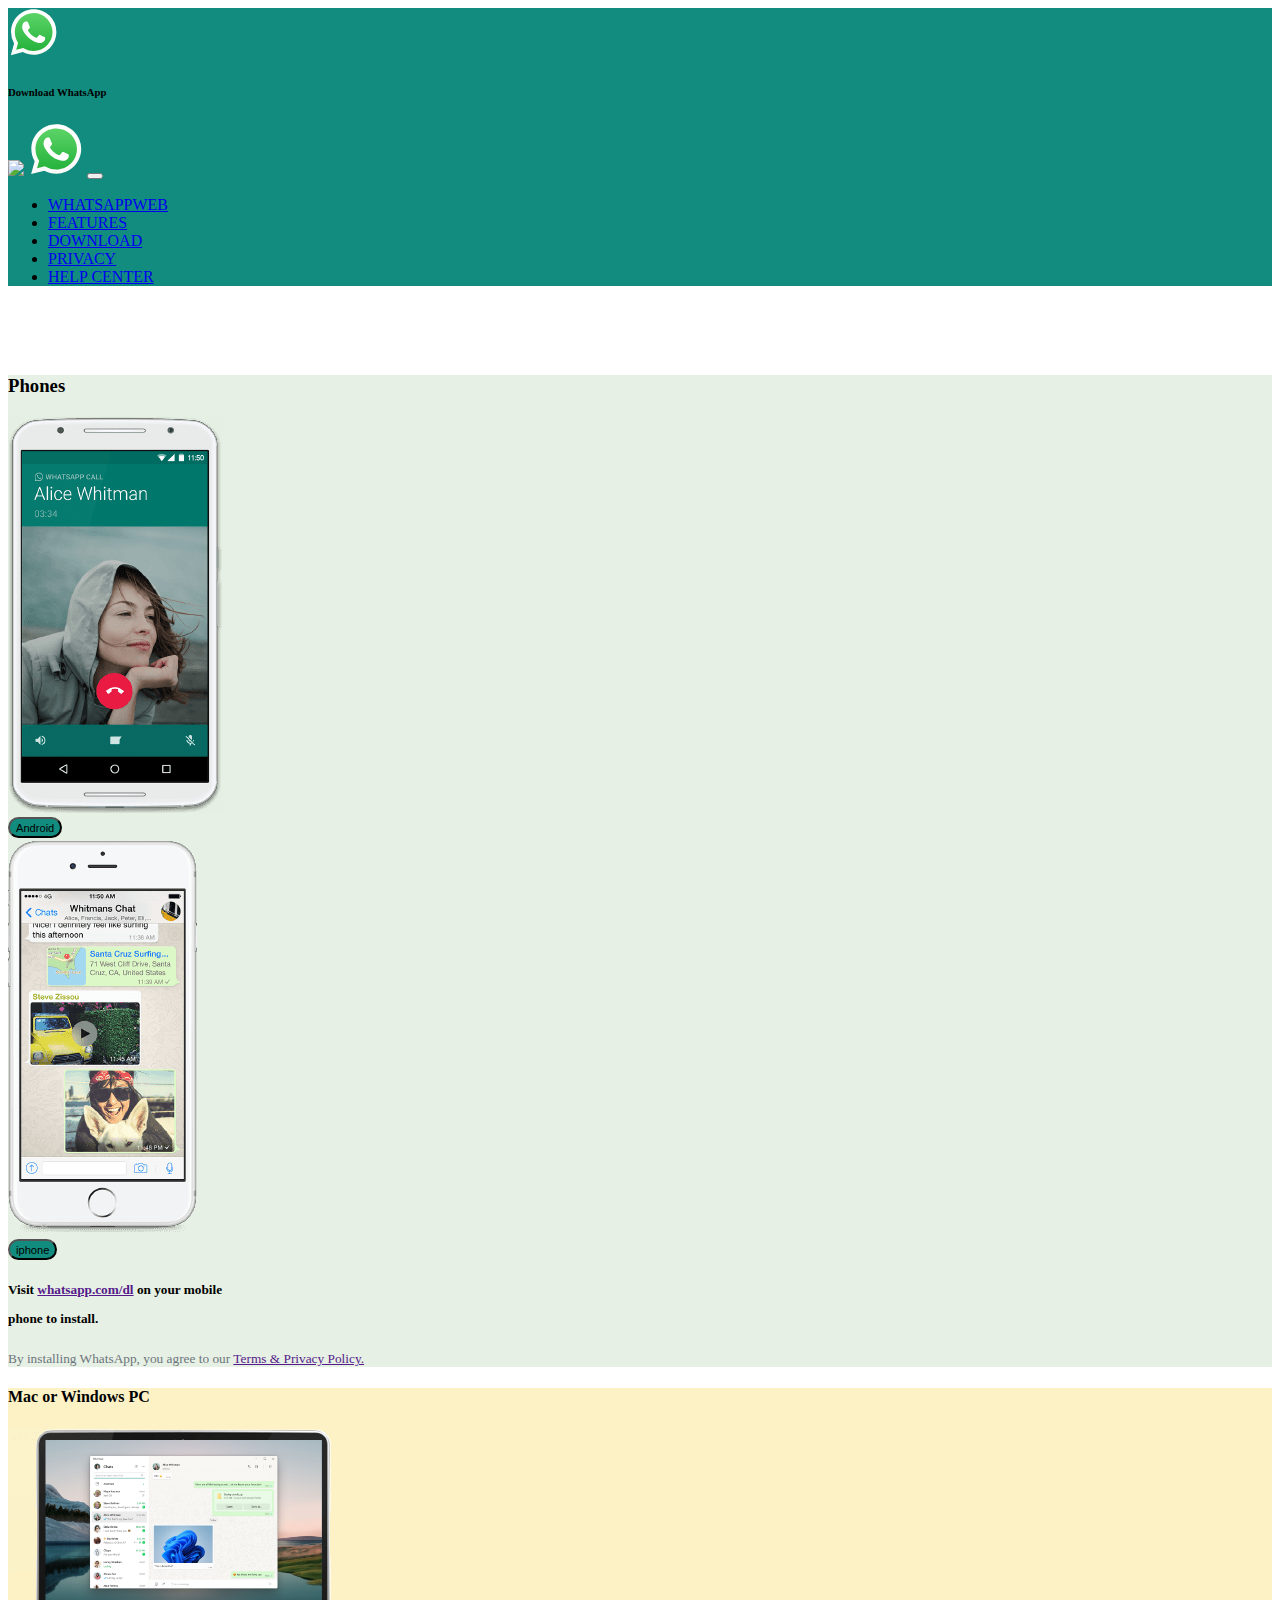
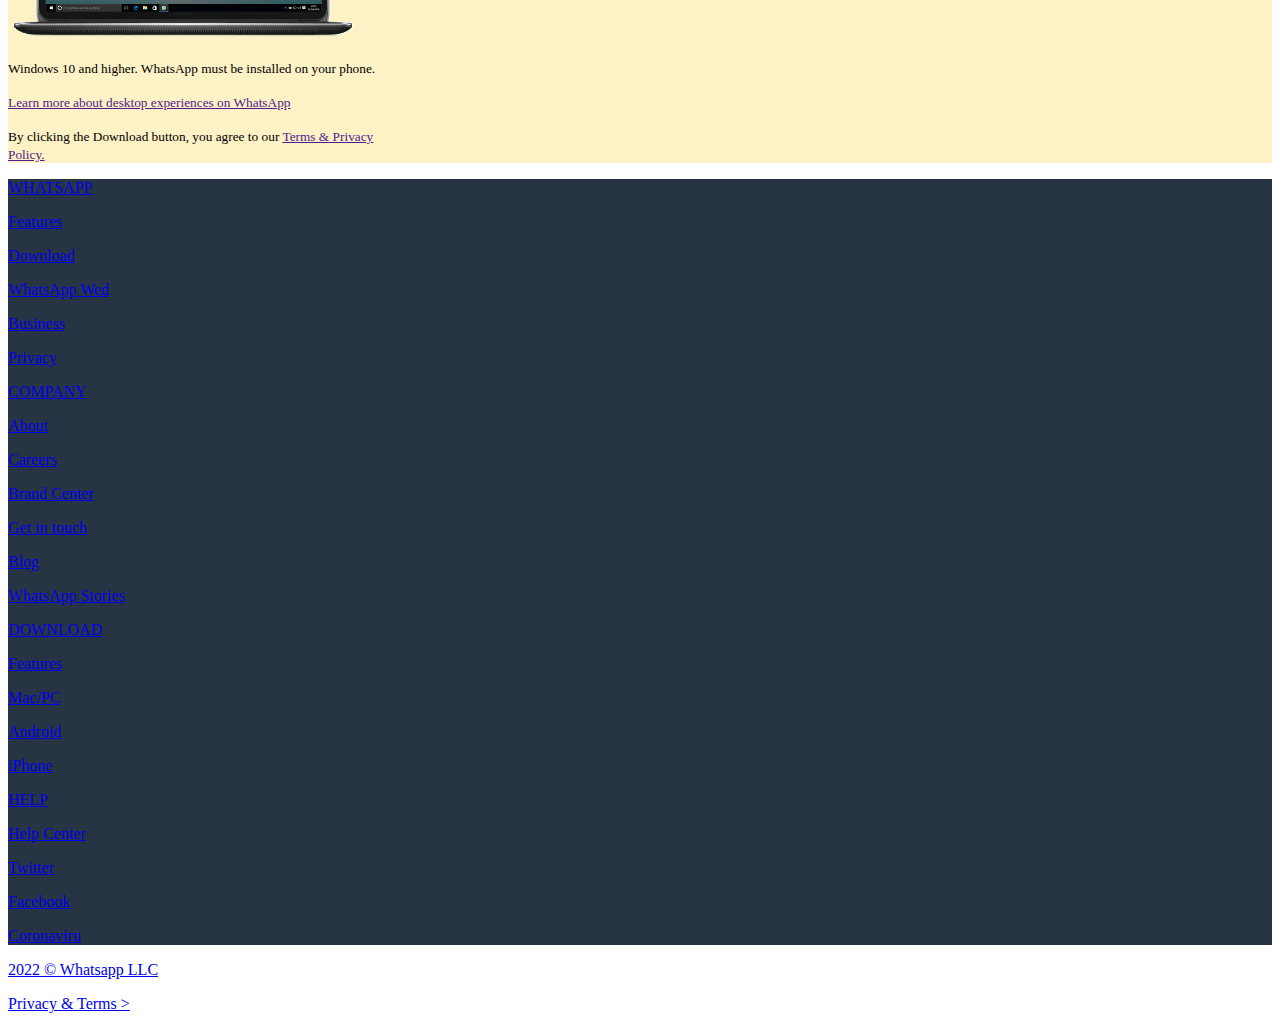
==== download.html @ bef9e931 "Trying to learn delete" ====
<!DOCTYPE html>
<html lang="en">
<head>
    <meta charset="UTF-8">
    <meta http-equiv="X-UA-Compatible" content="IE=edge">
    <meta name="viewport" content="width=device-width, initial-scale=1.0">
    <title>WhatsApp Download</title>

    <link rel="shortcut icon" href="/images/logo.svg" type="image/x-icon">

    <link rel="stylesheet" href="/bootstrap-5.2.1/dist/css/bootstrap.min.css">

    <script src="/bootstrap-5.2.1/dist/js/bootstrap.min.js"></script>

    <link rel="stylesheet" href="/style.css">
</head>
<body>
    <nav class="navbar navbar-expand-sm navbar-dark bg-secondary2 position-fixed top-0 w-100 ">
        <div class="container-lg container-md-xxl justify-content-between  bg-secondary2 overflow-hidden  ">

            <!-- MOBILE-PAGES ONLY -->
           <div class="d-flex align-items-center">
            <img src="/images/logo.svg" width="50px" class="d-md-none">

            <h6 class="d-flex align-items-center ms-3 text-light d-md-none">Download WhatsApp</h6>
           </div>
            <!-- MOBILE-PAGES ONLY END HERE -->


            <!-- PC ONLY BRAND LOGO -->
            <a  class="navbar-brand pc-only-t" href="#"><img src="./images/3.png" style="width: 160px;" class="d-md-none pc-only d-lg-inline-block"></a>
            <!-- PC ONLY BRAND LOGO END HERE  -->
            <!-- TABLET ONLY BRAND LOGO -->
            <a  class="navbar-brand" href="#" ><img src="./images/logo.svg" class="d-lg-none tablet-only d-md-inline-block" width="55px"></a>
            <!-- TABLET ONLY BRAND LOGO END HERE -->


            <button class="navbar-toggler" type="button" data-bs-toggle="collapse" data-bs-target="#collapsibleNavbar"><span class="navbar-toggler-icon"></span></button>
            <div class="collapse navbar-collapse" id="collapsibleNavbar">
                <ul class="navbar-nav px-lg-5 px-md-4 mobile-height">
                    <li class="nav-item px-lg-3 px-md-1"><a class="nav-link text-white " href="#">WHATSAPPWEB</a></li>
                    <li class="nav-item px-lg-3 px-md-1"><a class="nav-link text-white" href="#">FEATURES</a></li>
                    <li class="nav-item px-lg-3 px-md-1"><a class="nav-link text-white" href="#">DOWNLOAD</a></li>
                    <li class="nav-item px-lg-3 px-md-1"><a class="nav-link text-white" href="#">PRIVACY</a></li>
                    <li class="nav-item px-lg-3 px-md-1"><a class="nav-link text-white" href="#">HELP CENTER</a></li>
                </ul>
            </div>
        </div>
    </nav>
    <br><br><br>
    <!-- NAVBAR END HERE -->

    <!-- MOBILE ONLY CONTENT START HERE -->
    <section class="bg-secondary2 mobile-only d-none">
        <div class="container-lg container-md-xxl pt-4 mobile-minus">
            <div class="mx-auto text-center py-4">
                <img src="/images/logo.svg" width="70px">
                <div class="text-center my-3 text-white ">
                    <h4 class="py-2">Simple. Secure. <br>Reliable Messaging.</h4>
                    <p class="py-4">With WhatsApp, you'll get fast, simple, secure messaging and calling for
                        <span>free<sup>*</sup>
                            ,
                        </span>
                        available on phones all over the world.
                    </p>
                </div>
                <form action="" class="text-center py-3">
                    <button class="btn bg-danger width-80 bg-btn text-white border-radius padding">DOWNLOAD NOW</button>
                </form>
                <div class="col">
                    <img src="/images/google-p.PNG" >

                    <img src="/images/phone-m.png" width="300px" class="mt-4 mb-mb-px">
                </div>
            </div>
        </div>
    </section>
    <!-- MOBILE ONLY CONTENT END HERE -->


    <!-- MAIN START HERE -->
<section>

    <div class="container-xxl gx-0 overflow-hidden ">
        <div class="row overflow-hidden">
            <div class="col-md-6">
                <div class="bg-green text-center py-5">
                    <h3 class="pt-3 ">Phones</h3>
                    
                    <div class="row py-5 flex-lg-row  flex-md-column ">
                        <div class="col-lg-6 col-md-6 mx-auto">
                            <img src="/images/download-call.png" alt="">
                            <form action="">
                                <button class="btn bg-secondary2 border-radius btn-lg px-4  my-3 text-white"><small>Android</small></button>
                            </form>
                        </div>

                        <div class="col-lg-6 col-md-6 mx-auto">
                            <img src="/images/download-call-3.png" alt="">

                            <form action="">
                                <button class="btn bg-secondary2 border-radius btn-lg px-4  my-3 text-white"><small>iphone</small></button>
                            </form>
                        </div>
                    </div>
                    <h5 class="pt-2 px-5 text-center h6">Visit <a href="" class="text-decoration-none">whatsapp.com/dl</a> on your mobile <p class="mt-2">phone to install. </p></h5>

                    <p><small class="text-info">By installing WhatsApp, you agree to our <a href="" class="text-decoration-none">Terms & Privacy Policy.</a></small>
                    </p>
                </div>
            </div>

            <div class="col-md-6">
                <div class="bg-yellow text-center py-5 h-100">
                    <h4 class="py-3">Mac or Windows PC</h4>
                    <img src="/images/download-2.png" alt="" width="350px" class="pt-5">

                    <div class="py-3 text-center">
                        <p class="pt-3 px-5"><small>Windows 10 and higher. WhatsApp must be installed on your phone.</small></p>
                        
                        <p><a href="" class="text-decoration-none hover-b"><small>Learn more about desktop experiences on WhatsApp</small></a></p>

                        <p><small>By clicking the Download button, you agree to our <a href="" class="text-decoration-none hover-b">Terms & Privacy <br>Policy.</a></small></p>
                    </div>
                </div>
            </div>
        </div>
    </div>
</section>


<!-- FOOTER BEGIN HERE -->
<div class="footer blue">
    <div class="container-md  blue ">
        <div class="row overflow-hidden ">
            <div class="col d-flex gx-0 ">
                <div class="col-lg px-5 my-2 col-md-6 col-sm-6 ">
                <a class="text-decoration-none text-light" href="#"><p class="fw-bold my-4">WHATSAPP</p></a>
                <a class="text-decoration-none text-light"  href="#"><p>Features</p></a>
                <a class="text-decoration-none text-light" href="#"><p>Download</p></a>
                <a class="text-decoration-none text-light" href="#"><p>WhatsApp Wed</p></a>
                <a class="text-decoration-none text-light" href="#"><p>Business</p></a>
                <a class="text-decoration-none text-light" href="#"><p>Privacy</p></a>
                </div>
                <div class="col-lg px-5 my-2 col-md-6 col-sm-6 ms-md-5">
                    <a class="text-decoration-none text-light" href="#"><p class="fw-bold my-4">COMPANY</p></a>
                    <a class="text-decoration-none text-light" href="#"><p>About</p></a>
                    <a class="text-decoration-none text-light" href="#"><p>Careers</p></a>
                    <a class="text-decoration-none text-light" href="#"><p>Brand Center</p></a>
                    <a class="text-decoration-none text-light" href="#"><p>Get in touch</p></a>
                    <a class="text-decoration-none text-light" href="#"><p>Blog</p></a>
                    <a class="text-decoration-none text-light" href="#"><p>WhatsApp Stories</p></a>
                </div>
                </div>
                <div class="col d-flex">
                <div class="col-lg px-5 my-2 col-md-6 col-sm-6">
                <a class="text-decoration-none text-light" href="#"><p class="fw-bold my-4"> DOWNLOAD</p></a>
                <a class="text-decoration-none text-light" href="#"><p>Features</p></a>
                <a class="text-decoration-none text-light" href="#"><p>Mac/PC</p></a>
                <a class="text-decoration-none text-light" href="#"><p>Android</p></a>
                <a class="text-decoration-none text-light" href="#"><p>iPhone</p></a>
                </div>
                <div class="col-lg px-5 my-2 col-md-6 col-sm-6 mx-md-5">
                    <a class="text-decoration-none text-light" href="#"><p class="fw-bold my-4">HELP</p></a>
                    <a class="text-decoration-none text-light" href="#"><p>Help Center</p></a>
                    <a class="text-decoration-none text-light" href="#"><p>Twitter</p></a>
                    <a class="text-decoration-none text-light" href="#"><p>Facebook</p></a>
                    <a class="text-decoration-none text-light" href="#"><p>Coronaviru</p></a>
                </div>
                </div>
        </div>
    </div>
</div>
<div class="footer-card bg-dark">
    <div class="container ">
        <div class="row  text-white overflow-hidden d-flex justify-content-evenly  " >
            <div class=" col-9 px-5">
                <a class="text-decoration-none text-white "  href="#"> <p class="my-3"><span id="year"></span> &copy; Whatsapp LLC</p></a>
            </div>
            <div class=" col-3 ">
             <a class="text-decoration-none text-white" href="#"><p class="my-3">Privacy & Terms > </p></a>
            </div>
        </div>
    </div>
</div>

<script src="/js/script.js"></script>
</body>
</html>
---- style.css ----
:root{
    --whites:#d8e8ea;
    --whitegrey:#e7f0e4;
    --blue:#273443;
    --black:#1c1e21;
    --yellow:#fcf2c6;
    --green:#e7f0e4;
    --smoke:whitesmoke;
    --secondary:#d8e8ea;
    --tertiary:#f0f4f9;
    --info:#6c757d;
    --info-text:#797b79;
    --secondary2:#128c7e;
    --button:#075e54;
    --hover:#0d6efd;
}
body{
    font-family: "poppins";
}
html{
    scroll-behavior: smooth;
    scrollbar-width: thin;
}
.whites{
    background: var(--whites);
}
.flex-div{
    display: flex;
    flex-wrap: wrap;
    justify-content: space-between;
}
.text-smoke{
    color: var(--smoke);
}
.hover-b:hover{
    border-bottom: 1px solid var(--hover);
}
.hover-none:hover{
    border-bottom: none !important;
}
.border-radius{
    border-radius: 25px;
}
.padding{
    padding: 13px;
}
.text-info{
    color: var(--info) !important;
}
.info-text{
    color: var(--info-text);
}
.m-right{
    margin-right: 5rem;
}
.m-left{
    margin-left: 5rem;
}
.bg-tertiary{
    background-color: var(--tertiary);
}
.bg-btn{
    background-color: var(--button) !important;
}
.bg-secondary2{
    background-color: var(--secondary2) !important;
}
.bg-secondary{
    background-color: var(--secondary) !important;
}
.bottom-minus{
    margin-bottom: -4rem;
}
.top-minus{
    margin-top: -4rem;
}
.top-minus-3{
    margin-top: -3rem;
}
.grey{
    background: var(--whitegrey);
}
.bg-yellow{
    background-color: var(--yellow);
}
.bg-green{
    background-color: var(--green);
}

.width-80{
    width: 90%;
}
.privacy{
    width: 170px;
}

button:hover{
    background: rgba(216, 19, 19, 0.26);
}
.nav .nav-link{
    width: 100px;
    font-size: 1.5rem;
    color: #008000;
    padding: 10px 5px;
}
  .nav a:hover {
    border-bottom: 2px solid green;
}
.width-70{
    width: 70%;
}
/* VIEW HEIGHT */
.height-80{
    min-height: 100vh;
}
.fs{
    font-size: 16px;
}
.circle{
    width: 300px;
    height: 300px;
    background:var(--whites);
}

.blue{
    background: var(--blue);
}

/* position relative of BOX 2 */

.absolute img{
   margin-bottom: -2.9rem;
}
.special{
    display: flex;
    justify-content: end;
    margin-top: 2rem;
}
.mobile-only{
    display: none;
}



@media only screen and (max-width:430px) {
    .mt-mobile{
        margin-top: 1.5rem !important;
    }
    .width-70{
        width: 100%;
    }
    .width-75{
        width: 100% !important;
    }
    .mobile-height{
        height: 100vh;
    }
    .mobile-minus{
        margin-top: -10px;
    }
    .my-mobile-2{
        margin: 15px 0 !important;
    }
    .py-mobile-2{
        padding: 15px  0 !important;
    }
   .mobile-only{
    display: block;
   }
    .pc-only{
        display: none;
    }
    .mb-mb-minus{
        margin-bottom: -1.2rem;
    }
    .mb-mb-px{
        margin-bottom: -11.2rem;
    }
    .tablet-only{
        visibility: hidden;
}
.flex-direction{
    flex-direction: column;
}
.center{
    text-align: center;
}
}
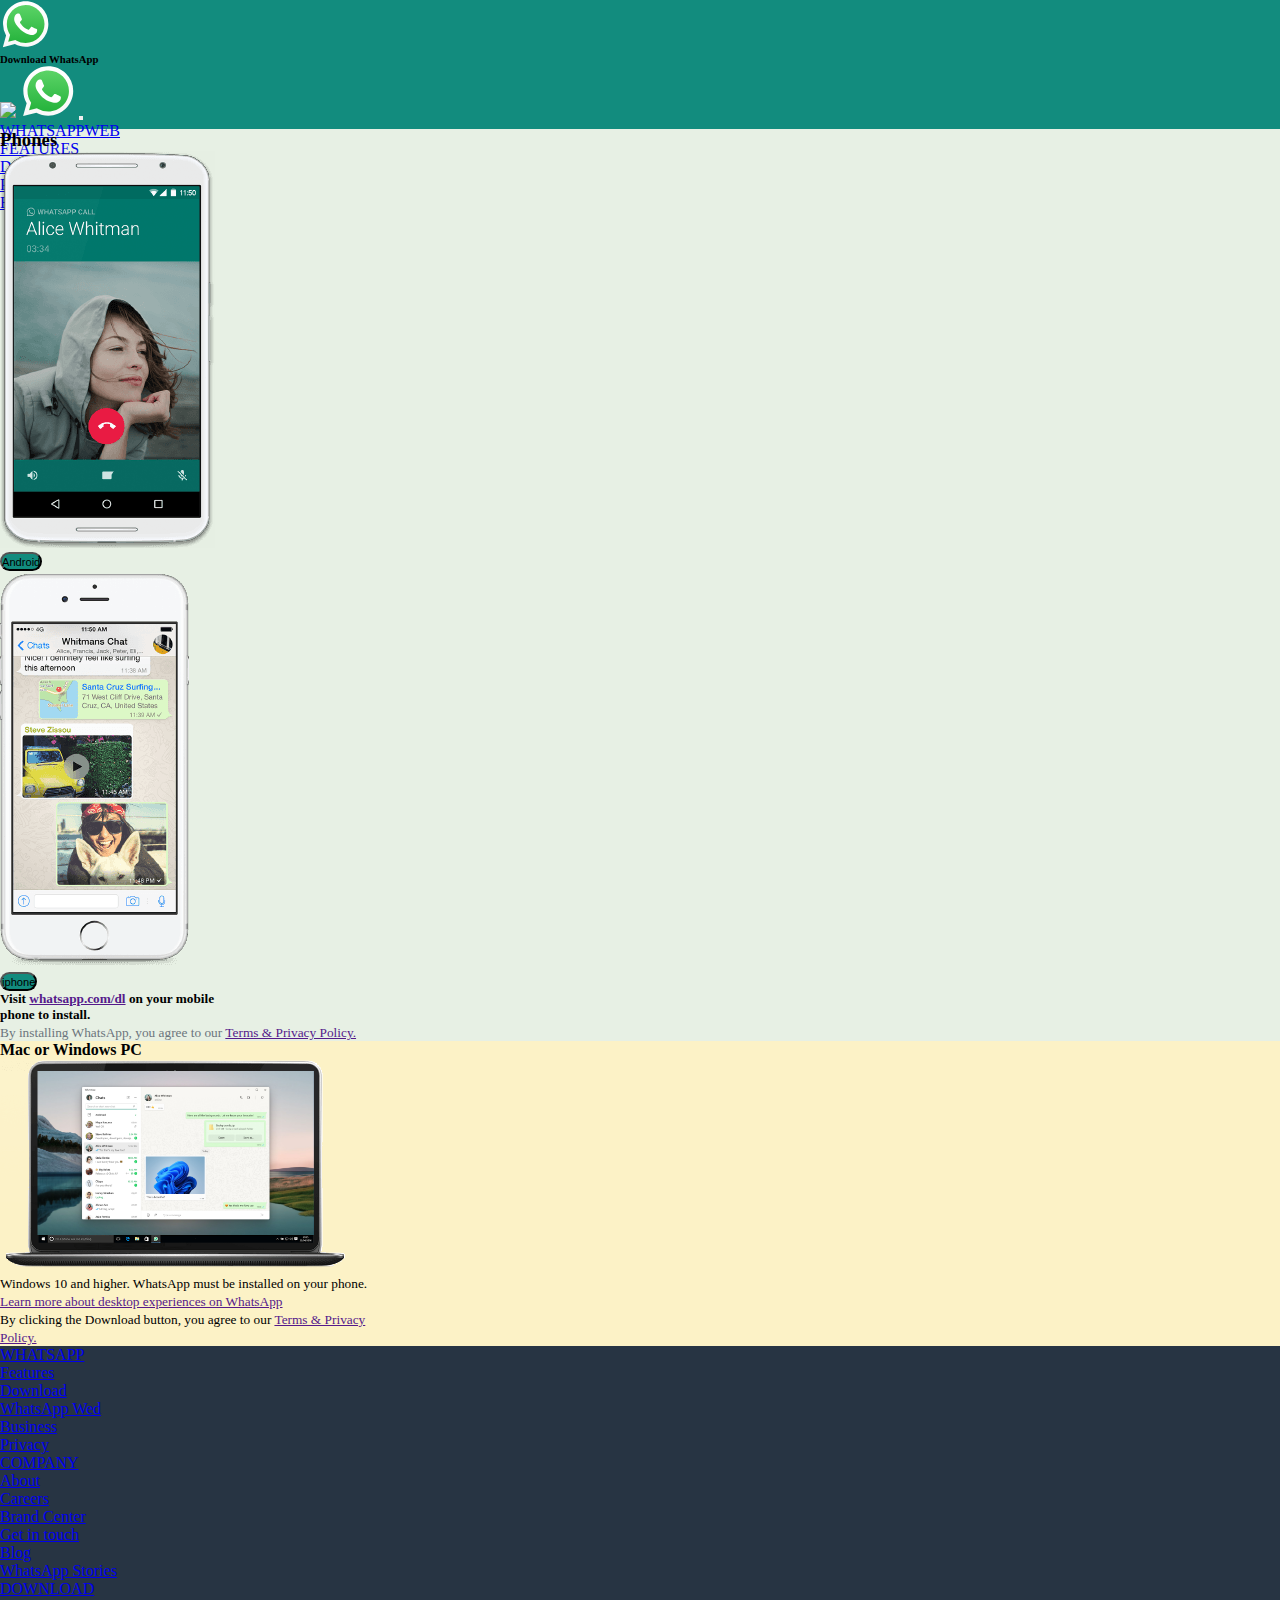
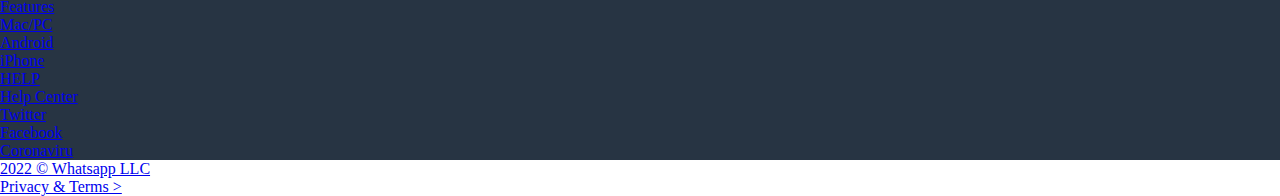
==== commit 53326550: "Merge pull request #4 from Ifeyusuf/feature-a" ====
--- a/download.html
+++ b/download.html
@@ -15,7 +15,7 @@
     <link rel="stylesheet" href="/style.css">
 </head>
 <body>
-    <nav class="navbar navbar-expand-sm navbar-dark bg-secondary2 position-fixed top-0 w-100 ">
+    <nav class="navbar navbar-expand-sm navbar-dark bg-secondary2 position-fixed top-0 w-100 height-70px">
         <div class="container-lg container-md-xxl justify-content-between  bg-secondary2 overflow-hidden  ">
 
             <!-- MOBILE-PAGES ONLY -->
@@ -38,11 +38,11 @@
             <button class="navbar-toggler" type="button" data-bs-toggle="collapse" data-bs-target="#collapsibleNavbar"><span class="navbar-toggler-icon"></span></button>
             <div class="collapse navbar-collapse" id="collapsibleNavbar">
                 <ul class="navbar-nav px-lg-5 px-md-4 mobile-height">
-                    <li class="nav-item px-lg-3 px-md-1"><a class="nav-link text-white " href="#">WHATSAPPWEB</a></li>
-                    <li class="nav-item px-lg-3 px-md-1"><a class="nav-link text-white" href="#">FEATURES</a></li>
-                    <li class="nav-item px-lg-3 px-md-1"><a class="nav-link text-white" href="#">DOWNLOAD</a></li>
-                    <li class="nav-item px-lg-3 px-md-1"><a class="nav-link text-white" href="#">PRIVACY</a></li>
-                    <li class="nav-item px-lg-3 px-md-1"><a class="nav-link text-white" href="#">HELP CENTER</a></li>
+                    <li class="nav-item px-lg-3 px-md-1"><a class="nav-link text-white " href="index.html">WHATSAPPWEB</a></li>
+                    <li class="nav-item px-lg-3 px-md-1"><a class="nav-link text-white" href="features.html">FEATURES</a></li>
+                    <li class="nav-item px-lg-3 px-md-1"><a class="nav-link text-white" href="download.html">DOWNLOAD</a></li>
+                    <li class="nav-item px-lg-3 px-md-1"><a class="nav-link text-white" href="privacy.html">PRIVACY</a></li>
+                    <li class="nav-item px-lg-3 px-md-1"><a class="nav-link text-white" href="help.html">HELP CENTER</a></li>
                 </ul>
             </div>
         </div>
--- a/style.css
+++ b/style.css
@@ -1,4 +1,9 @@
-
+*{
+    padding: 0;
+    margin: 0;
+    box-sizing: border-box;
+    list-style: none;
+}
 :root{
     --whites:#d8e8ea;
     --whitegrey:#e7f0e4;
@@ -14,6 +19,9 @@
     --secondary2:#128c7e;
     --button:#075e54;
     --hover:#0d6efd;
+    --secondary3:#1cb39b;
+    --footer-bg:#f0f2f5;
+    --footer-text:#888a8e;
 }
 body{
     font-family: "poppins";
@@ -33,11 +41,14 @@
 .text-smoke{
     color: var(--smoke);
 }
+.text-secondary3{
+    color: var(--secondary3);
+}
 .hover-b:hover{
-    border-bottom: 1px solid var(--hover);
-}
-.hover-none:hover{
-    border-bottom: none !important;
+    border-bottom: 1px solid var(--secondary3);
+}
+.float-r{
+    float: right !important;
 }
 .border-radius{
     border-radius: 25px;
@@ -60,6 +71,12 @@
 .bg-tertiary{
     background-color: var(--tertiary);
 }
+.bg-footer{
+    background-color: var(--footer-bg) ;
+}
+.text-footer{
+    color: var(--footer-text);
+}
 .bg-btn{
     background-color: var(--button) !important;
 }
@@ -99,16 +116,31 @@
     background: rgba(216, 19, 19, 0.26);
 }
 .nav .nav-link{
-    width: 100px;
+    /* min-width: 100px; */
+    height: 50px;
     font-size: 1.5rem;
-    color: #008000;
-    padding: 10px 5px;
-}
-  .nav a:hover {
-    border-bottom: 2px solid green;
+    color: var(--secondary3);
+}
+.height-20px{
+    height: 50px;
+}
+  .nav li .hover-li:hover {
+    border-bottom: 2px solid var(--secondary3) !important;
+}
+  .list-links p a:hover {
+    border-bottom: 1px solid var(--secondary3) !important;
+}
+.none-a a:hover{
+    color: var(--secondary3) !important;
+}
+.pad-li li{
+    padding: 2rem 0;
 }
 .width-70{
     width: 70%;
+}
+.height-70px{
+    height: 75px;
 }
 /* VIEW HEIGHT */
 .height-80{
@@ -140,14 +172,73 @@
 .mobile-only{
     display: none;
 }
-
+.nav-list-img{
+    width: 20px;
+}
+/* DETAILS AND SUMMARY */
+ .img img{
+    width: 20px;
+    transition: all 300ms ease-in;
+}
+details[open] > summary img{
+    transform: rotate(180deg);
+}
+details > summary{
+    padding: 15px;
+}
+details > summary{
+    list-style: none;
+}
+details[open]  p{
+    padding: 5px 15px;
+    font-size: 18px;
+}
+details > summary:hover{
+    background-color: var(--secondary);
+    border-radius: 15px;
+}
+.shadows{
+    box-shadow: 0 0 10px rgba(0,0,0, 0.1);
+}
+.none-b{
+    border: none;
+    outline: none;
+    background-color: var(--smoke);
+}
+.active-b{
+    border-radius: 15px;
+    background-color: var(--smoke);
+}
+.active-b input::placeholder{
+    opacity: 0.3;
+}
+.active-b input:focus{
+    opacity: 0.28;
+}
+.radius-50{
+    border-radius: 50%;
+}
+.bg-whitegrey{
+    background-color: var(--secondary);
+}
 
 
 @media only screen and (max-width:430px) {
     .mt-mobile{
         margin-top: 1.5rem !important;
     }
+    .circles{
+        width: 35px;
+        height: 35px;
+        border-radius: 50%;
+        background-color:var(--whitegrey);
+        margin-right: .57rem;
+    }
+
     .width-70{
+        width: 100%;
+    }
+    .width{
         width: 100%;
     }
     .width-75{
@@ -186,4 +277,21 @@
 .center{
     text-align: center;
 }
-}
+.padding-m-10px{
+    padding-top: 10px;
+    padding-bottom: 10px;
+}
+.padding-x-10px{
+    padding-left: 15px;
+    padding-right: 15px;
+}
+}
+
+@media only screen and (max-width:830px) {
+    .width-t{
+        width: 100%;
+    }
+    .center-t{
+        text-align: center;
+    }
+}
